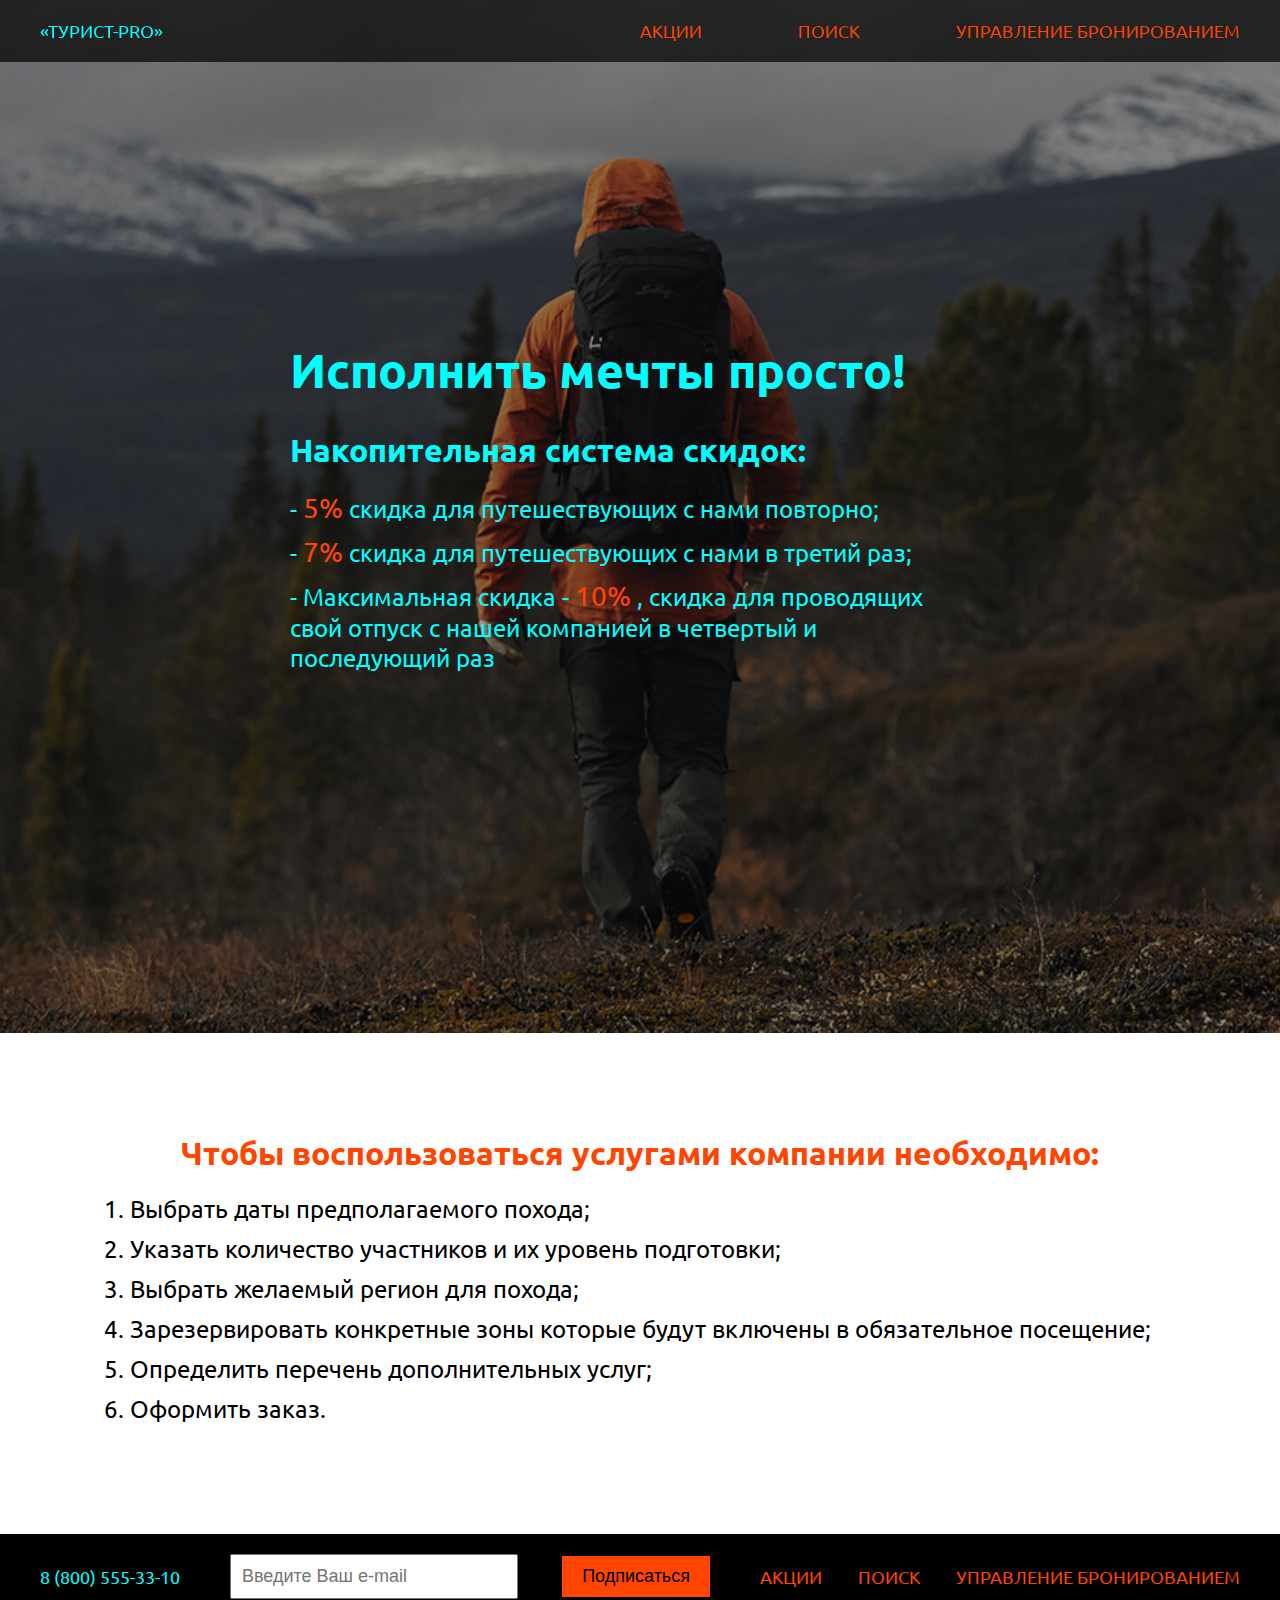
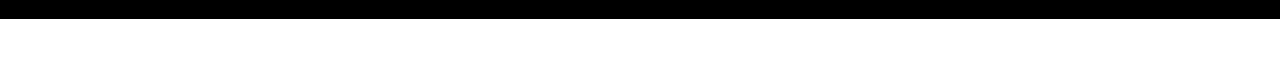
==== index.html @ 3eaf5f0c "Подготовка к экзамену. День 2. Верстка Landing" ====
<!DOCTYPE html>
<html lang="en">
<head>
    <meta charset="UTF-8">
    <meta http-equiv="X-UA-Compatible" content="IE=edge">
    <meta name="viewport" content="width=device-width, initial-scale=1.0">
    <title>Турист-pro</title>
    <link rel="stylesheet" href="./css/style.css">
</head>
<body>
   <header class="header">
     <div class="container flex-block">
       <a href="/" class="logo">
        «Турист-pro» 
       </a>
       <nav class="navigation flex-block">
         <a href="#" class="nav__link">Акции</a>
         <a href="#" class="nav__link">Поиск</a>
         <a href="#" class="nav__link">Управление бронированием</a>
       </nav>
       <!-- /.navigation -->
     </div>
     <!-- /.container -->
   </header>
   <section class="section promo" id="promo">
     <div class="container">
       <div class="flex-block promo__block">
         <h1 class="promo__title">Исполнить мечты просто!</h1>
         <h2 class="promo__subtitle">Накопительная система скидок:</h2>
         <p class="promo__text">- <span class="percent">5%</span> скидка для путешествующих с нами повторно;</p>
         <p class="promo__text">- <span class="percent">7%</span> скидка для путешествующих с нами в третий раз;</p>
         <p class="promo__text">- Максимальная скидка - <span class="percent">10%</span> , скидка для проводящих свой отпуск с нашей компанией в четвертый и последующий раз</p>
       </div>
       <!-- /.promo__block -->
     </div>
     <!-- /.container -->
   </section>
   <section class="section algoritm">
    
    <div class="container flex-block algoritm__block">
      <h2 class="section__title">Чтобы воспользоваться услугами компании необходимо:</h2>
      <ol class="algoritm__list">
        <li class="list__item">Выбрать даты предполагаемого похода;</li>
        <!-- /.list__item -->
        <li class="list__item">Указать количество участников и их уровень подготовки;</li>
        <!-- /.list__item -->
        <li class="list__item">Выбрать желаемый регион для похода;</li>
        <!-- /.list__item -->
        <li class="list__item">Зарезервировать конкретные зоны которые будут включены в
          обязательное посещение;</li>
        <!-- /.list__item -->
        <li class="list__item">Определить перечень дополнительных услуг;</li>
        <!-- /.list__item -->
        <li class="list__item">Оформить заказ.</li>
        <!-- /.list__item -->
      </ol>
      <!-- /.algoritm__list -->
    </div>
    <!-- /.container -->
   </section>
   <!-- /.section algoritm -->
   <!-- /.section-promo -->
   <!-- /.header --> 
   <footer class="footer">
     <div class="container flex-block footer__block">
      <a href="tel:88005553310" class="logo">
         8 (800) 555-33-10
       </a>
       <form action="#" class="footer__form flex-block">
         <input type="email" class="input footer__email" placeholder="Введите Ваш e-mail">
         <button class="btn btn--primary">Подписаться</button>
       </form>
       <!-- /.footer__form -->
       <nav class="navigation flex-block footer__navigation">
         <a href="#promo" class="nav__link">Акции</a>
         <a href="#" class="nav__link">Поиск</a>
         <a href="#" class="nav__link">Управление бронированием</a>
       </nav>
     </div>
     <!-- /.container flex-block -->
   </footer>
</body>
</html>
---- css/style.css ----
@font-face {
  font-family: 'Ubuntu-Regular';
  src: url(../fonts/Ubuntu/Ubuntu-Regular.ttf);
}
@font-face {
  font-family: 'Ubuntu-Bold';
  src: url(../fonts/Ubuntu/Ubuntu-Bold.ttf);
}
* {
  margin: 0;
  padding: 0;
  box-sizing: border-box;
}
html {
  font-family: 'Ubuntu-Regular', sans-serif;
  font-size: 14px;
}
strong, h1, h2, h3, h4, h5, h6 {
  font-family: 'Ubuntu-Bold', sans-serif;
}
.input {
  font-size: 18px;
  outline: none;
  padding: 10px 10px;
  color: orangered;
}
.btn {
  padding: 10px 20px;
  border: none;
  outline: none;
  cursor: pointer;
  font-size: 18px;
}
.btn--primary {
  background-color: orangered;
}
.container {
  max-width: 1200px;
  width: 100%;
  margin: auto;
}
.flex-block {
  display: flex;
  justify-content: space-between;
  align-items: center;
}
.section {
  padding-top: 100px;
  padding-bottom: 100px;
}
.section__title {
  color: orangered;
}
.header {
  position: fixed;
  width: 100%;
  top: 0;
  left: 0;
  padding-top: 20px;
  padding-bottom: 20px;
  background: rgba(0, 0, 0, 0.7);
  z-index: 999;
}
.logo {
  color: aqua;
}
.header a, .footer a {
  text-decoration: none;
  font-size: 18px;
  text-transform: uppercase;
}
.navigation {
  max-width: 50%;
  width: 100%;
}
.nav__link {
  color: orangered;
}
.promo {
  position: relative;
  margin-top: -61px;
  padding-top: 400px;
  padding-bottom: 350px;
  background: url('../img/bgi.jpg') no-repeat center /cover;
}
.promo::after {
  position: absolute;
  content: '';
  top: 0;
  left: 0;
  width: 100%;
  height: 100%;
  background: rgba(0, 0, 0, 0.4);
}
.promo__block {
  position: relative;
  z-index: 998;
  max-width: 650px;
  flex-direction: column;
  align-items: start;
  margin-left: 250px;
  color: aqua;
}
.promo__title {
  font-size: 48px;
  margin-bottom: 30px;
}
.promo__subtitle, .section__title {
  font-size: 32px;
  margin-bottom: 20px;
}
.promo__text, .list__item {
  font-size: 24px;
  margin-bottom: 10px;
}
.percent {
  font-size: 28px;
  color: orangered;
}
.algoritm__block {
  flex-direction: column;
}
.footer {
  padding-top: 20px;
  padding-bottom: 20px;
  background: rgba(0, 0, 0, 1);
}
.footer__navigation {
  max-width: 40%;
}
.footer__form {
  max-width: 40%;
  width: 100%;
}
.footer__email {
  max-width: 60%;
  width: 100%;
}
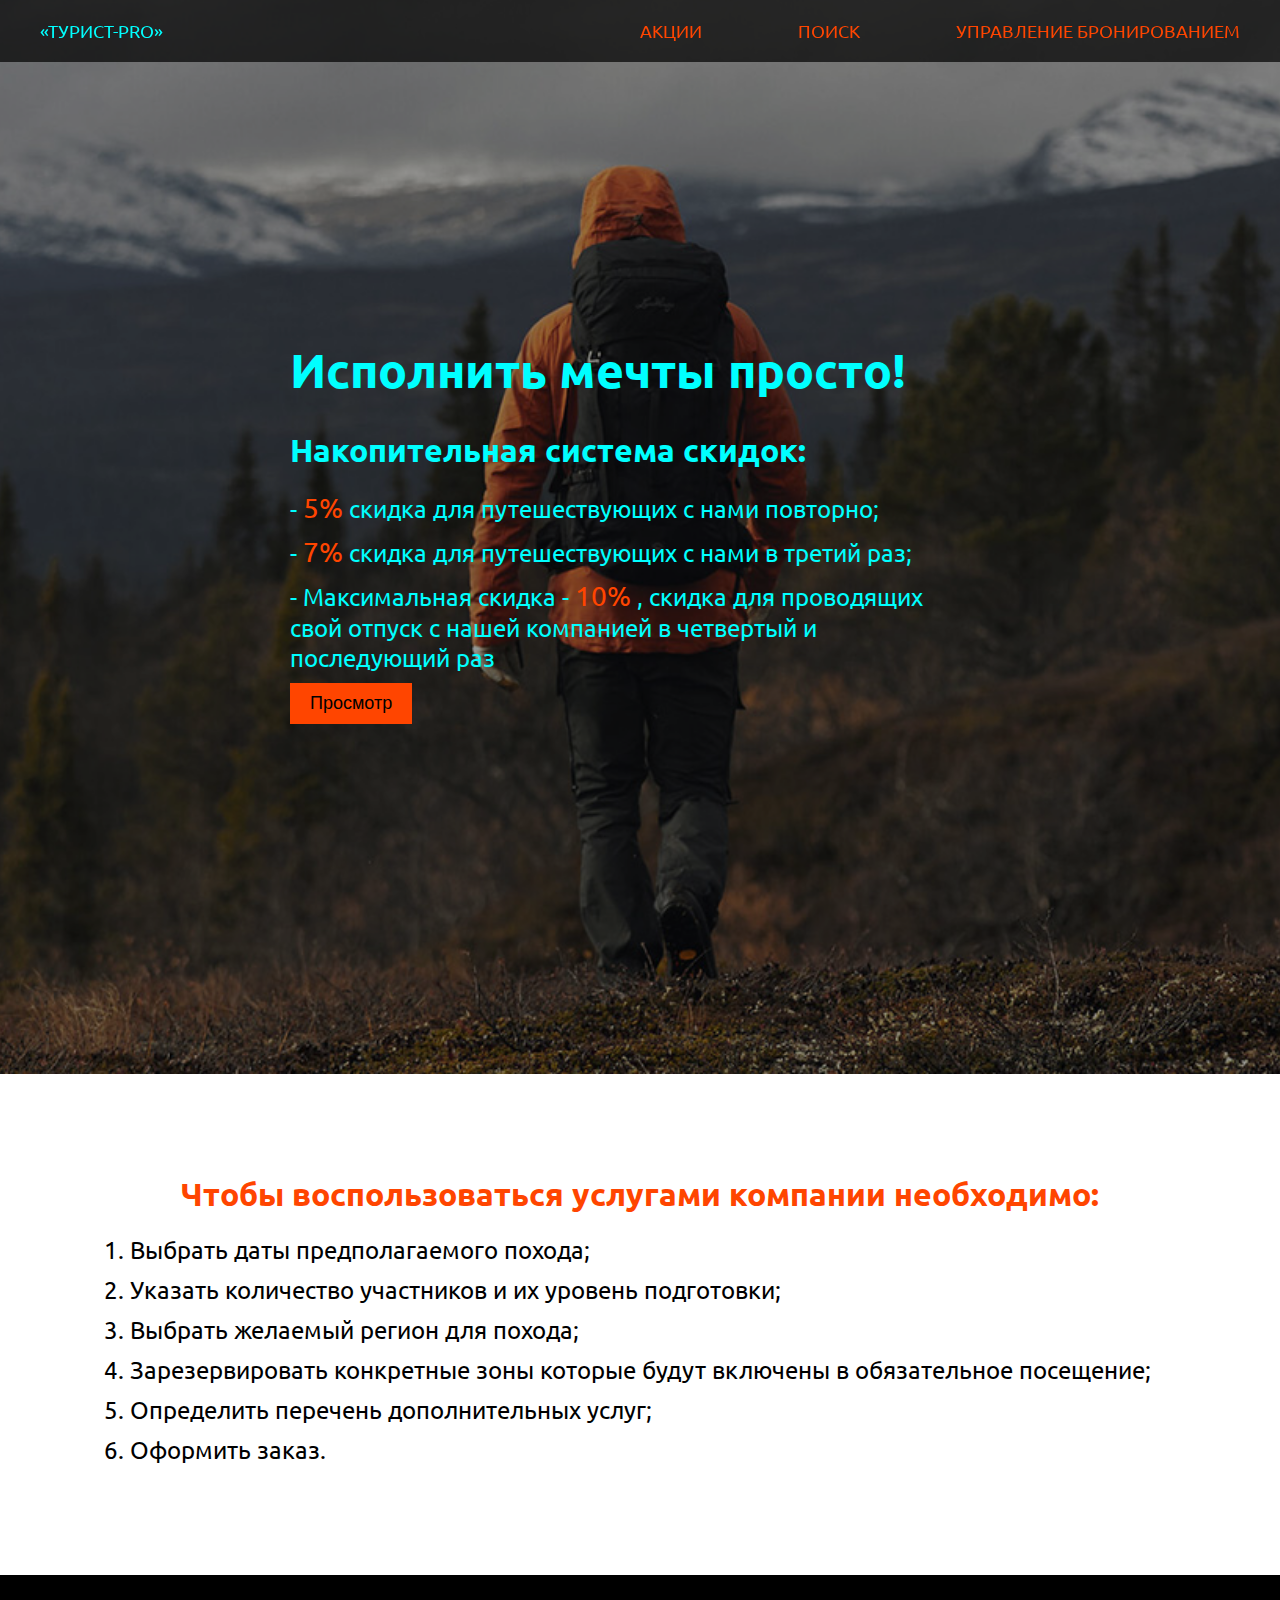
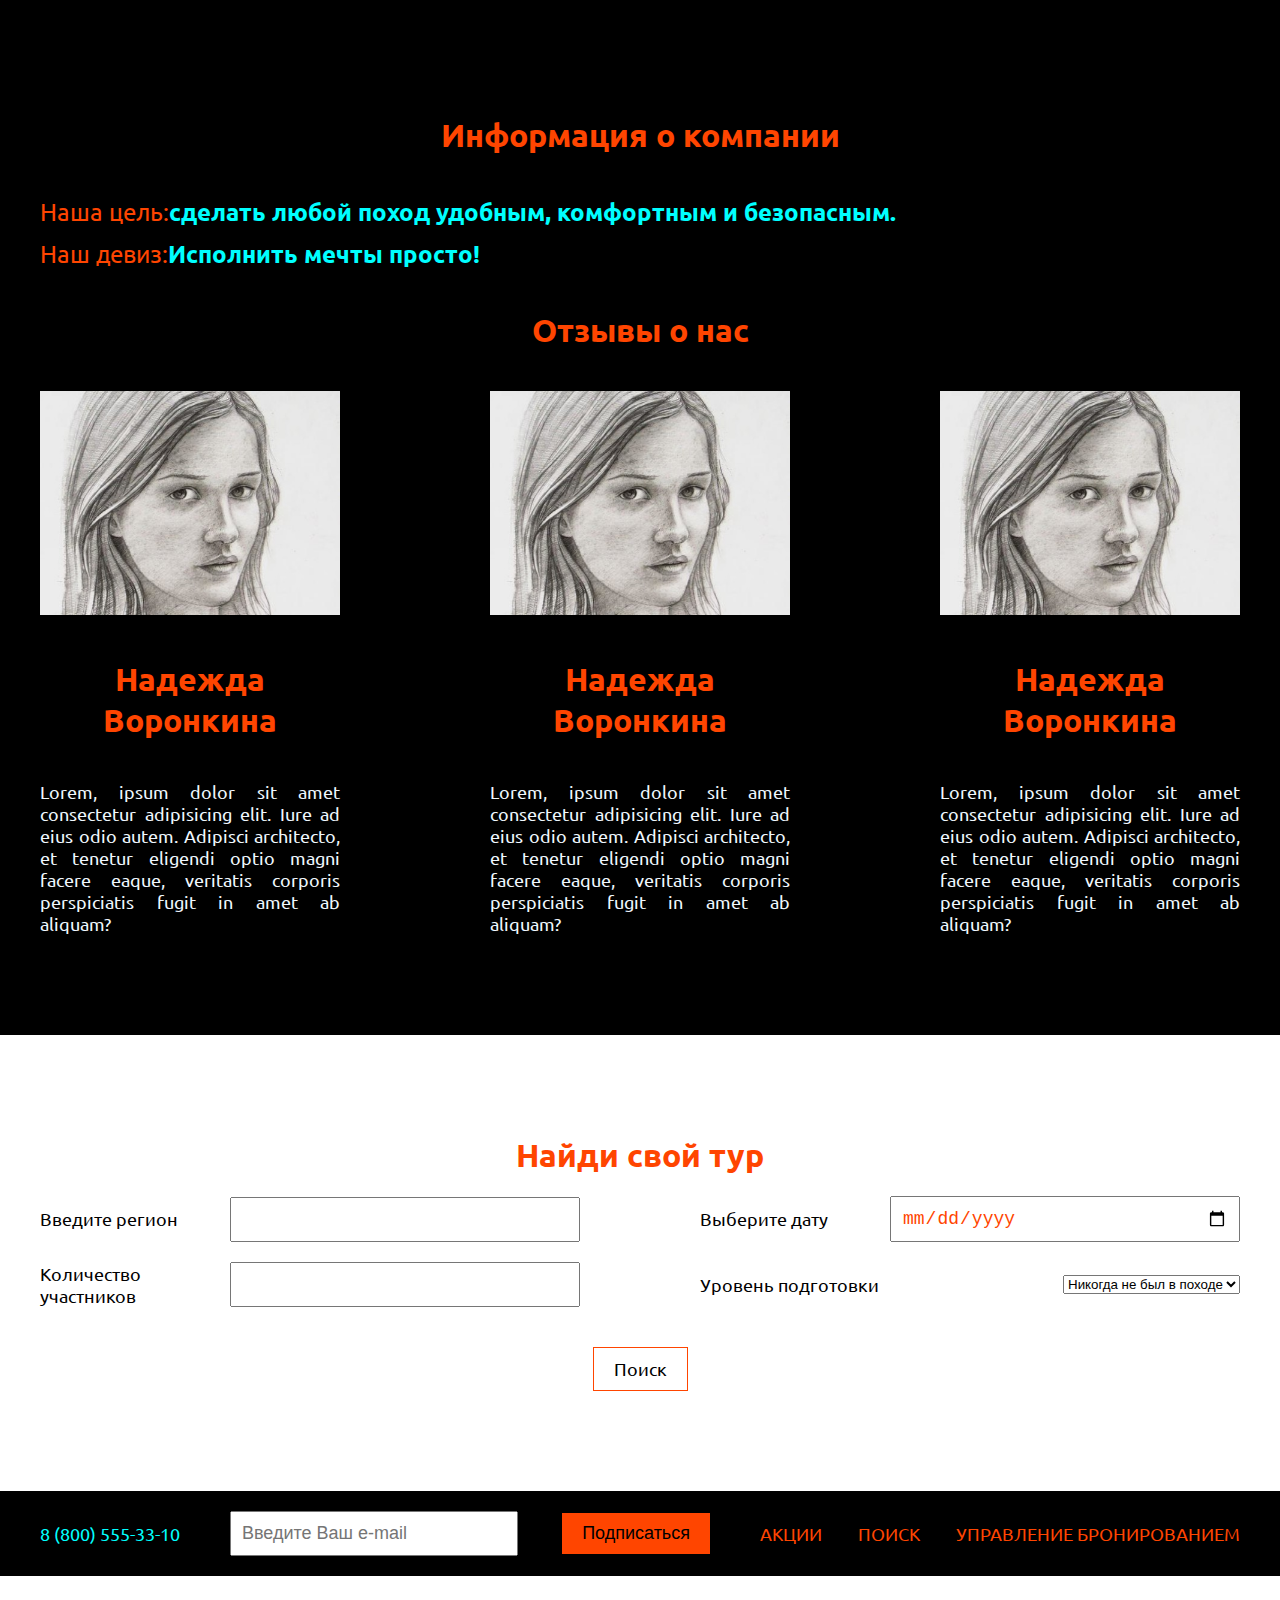
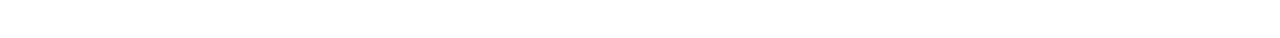
==== commit 03c90090: "Подготовка к экзамену. День 3. Вёрстка" ====
--- a/index.html
+++ b/index.html
@@ -30,6 +30,7 @@
          <p class="promo__text">- <span class="percent">5%</span> скидка для путешествующих с нами повторно;</p>
          <p class="promo__text">- <span class="percent">7%</span> скидка для путешествующих с нами в третий раз;</p>
          <p class="promo__text">- Максимальная скидка - <span class="percent">10%</span> , скидка для проводящих свой отпуск с нашей компанией в четвертый и последующий раз</p>
+         <button class="btn btn--primary">Просмотр</button>
        </div>
        <!-- /.promo__block -->
      </div>
@@ -61,6 +62,88 @@
    <!-- /.section algoritm -->
    <!-- /.section-promo -->
    <!-- /.header --> 
+
+<section class="section info">
+  <div class="container flex-block info-section__block">
+    <h2 class="section__title">Информация о компании</h2>
+    <div class="info__block">
+      <p class="target">Наша цель:<strong>сделать любой поход удобным, комфортным
+        и безопасным. </strong></p>
+      <p class="target">Наш девиз:<strong>Исполнить мечты просто!</strong><p>
+      <h3 class="section__title">Отзывы о нас</h3>
+      <div class="comments__block">
+        <div class="comment__card">
+          <div class="card__img-block">
+            <img src="./img/woman.jpg" alt="avatar" class="avatar">
+          </div>
+          <!-- /.card__img-block -->
+          <h3 class="section__title">Надежда Воронкина</h3>
+          <p class="card__desc">Lorem, ipsum dolor sit amet consectetur adipisicing elit. Iure ad eius odio autem. Adipisci architecto, et tenetur eligendi optio magni facere eaque, veritatis corporis perspiciatis fugit in amet ab aliquam?</p>
+        </div>
+        <!-- /.comment__card -->
+        <div class="comment__card">
+          <div class="card__img-block">
+            <img src="./img/woman.jpg" alt="avatar" class="avatar">
+          </div>
+          <!-- /.card__img-block -->
+          <h3 class="section__title">Надежда Воронкина</h3>
+          <p class="card__desc">Lorem, ipsum dolor sit amet consectetur adipisicing elit. Iure ad eius odio autem. Adipisci architecto, et tenetur eligendi optio magni facere eaque, veritatis corporis perspiciatis fugit in amet ab aliquam?</p>
+        </div>
+        <!-- /.comment__card -->
+        <div class="comment__card">
+          <div class="card__img-block">
+            <img src="./img/woman.jpg" alt="avatar" class="avatar">
+          </div>
+          <!-- /.card__img-block -->
+          <h3 class="section__title">Надежда Воронкина</h3>
+          <p class="card__desc">Lorem, ipsum dolor sit amet consectetur adipisicing elit. Iure ad eius odio autem. Adipisci architecto, et tenetur eligendi optio magni facere eaque, veritatis corporis perspiciatis fugit in amet ab aliquam?</p>
+        </div>
+        <!-- /.comment__card -->
+
+      </div>
+      <!-- /.comments__block -->
+    </div>
+    <!-- /.info__block -->
+  </div>
+  <!-- /.container -->
+</section>
+<!-- /.section info -->
+<section class="section form__section">
+  <div class="container">
+    <h2 class="section__title">Найди свой тур</h2>
+    <form action="#" class="form">
+      <div class="input__group">
+        <label for="region">Введите регион</label>
+        <input name="region" id="region" type="text"class="input form__input">
+      </div>
+      <!-- /.input__group -->
+      <div class="input__group">
+        <label for="date">Выберите дату</label>
+        <input name="date" id="date" type="date"class="input form__input">
+      </div>
+      <!-- /.input__group -->
+      <div class="input__group">
+        <label for="number">Количество участников</label>
+        <input name="number" id="number" type="number"class="input form__input">
+      </div>
+      <!-- /.input__group -->
+      <div class="input__group">
+        <label for="level">Уровень подготовки</label>
+        <select name="level" id="level" class="form__select" class="input form__input">
+          <option value="1" class="form__option">Никогда не был в походе</option>
+          <option value="2" class="form__option">Иногда бываю в походе</option>
+          <option value="3" class="form__option">Часто хожу в походы</option>
+        </select>
+      </div>
+      <!-- /.input__group -->
+      <div class="buttons">
+        <a href="/" class="btn btn--secondary">Поиск</a>
+      </div>
+      <!-- /.buttons -->
+    </form>
+  </div>
+</section>
+<!-- /.section form__section -->
    <footer class="footer">
      <div class="container flex-block footer__block">
       <a href="tel:88005553310" class="logo">
--- a/css/style.css
+++ b/css/style.css
@@ -34,6 +34,13 @@
 .btn--primary {
   background-color: orangered;
 }
+.btn--secondary {
+  background: transparent;
+  border: 1px solid orangered;
+  text-decoration: none;
+  color: black;
+  margin-top: 20px;
+}
 .container {
   max-width: 1200px;
   width: 100%;
@@ -49,6 +56,7 @@
   padding-bottom: 100px;
 }
 .section__title {
+  text-align: center;
   color: orangered;
 }
 .header {
@@ -120,6 +128,68 @@
 .algoritm__block {
   flex-direction: column;
 }
+.info {
+background:rgba(0, 0, 0, 1);
+color: aliceblue;
+font-size: 18px;
+}
+.info-section__block{
+  flex-direction: column;
+}
+.target {
+font-size: 24px;
+color: orangered;
+margin-bottom: 10px;
+}
+.target > strong {
+color: aqua;
+}
+.info__block {
+  flex-direction: column;
+}
+.info .section__title{
+  text-align: center;
+  margin-top: 40px;
+  margin-bottom: 40px;
+}
+.comments__block {
+  display: flex;
+  justify-content: space-between;
+  align-items: center;
+}
+.comment__card {
+  width: 25%;
+}
+.card__img-block > img {
+  width: 100%;
+}
+.card__desc {
+  text-align: justify;
+}
+.form {
+  display: flex;
+  flex-wrap: wrap;
+  justify-content: space-between;
+  align-items: center;
+}
+.input__group {
+  width: 45%;
+  display: flex;
+  justify-content: space-between;
+  align-items: center;
+  font-size: 18px;
+  margin-bottom: 20px;
+}
+.form > .buttons {
+  width: 100%;
+  display: flex;
+  justify-content: center;
+  align-items: center;
+}
+.form__input {
+  max-width: 350px;
+  width: 100%;
+}
 .footer {
   padding-top: 20px;
   padding-bottom: 20px;
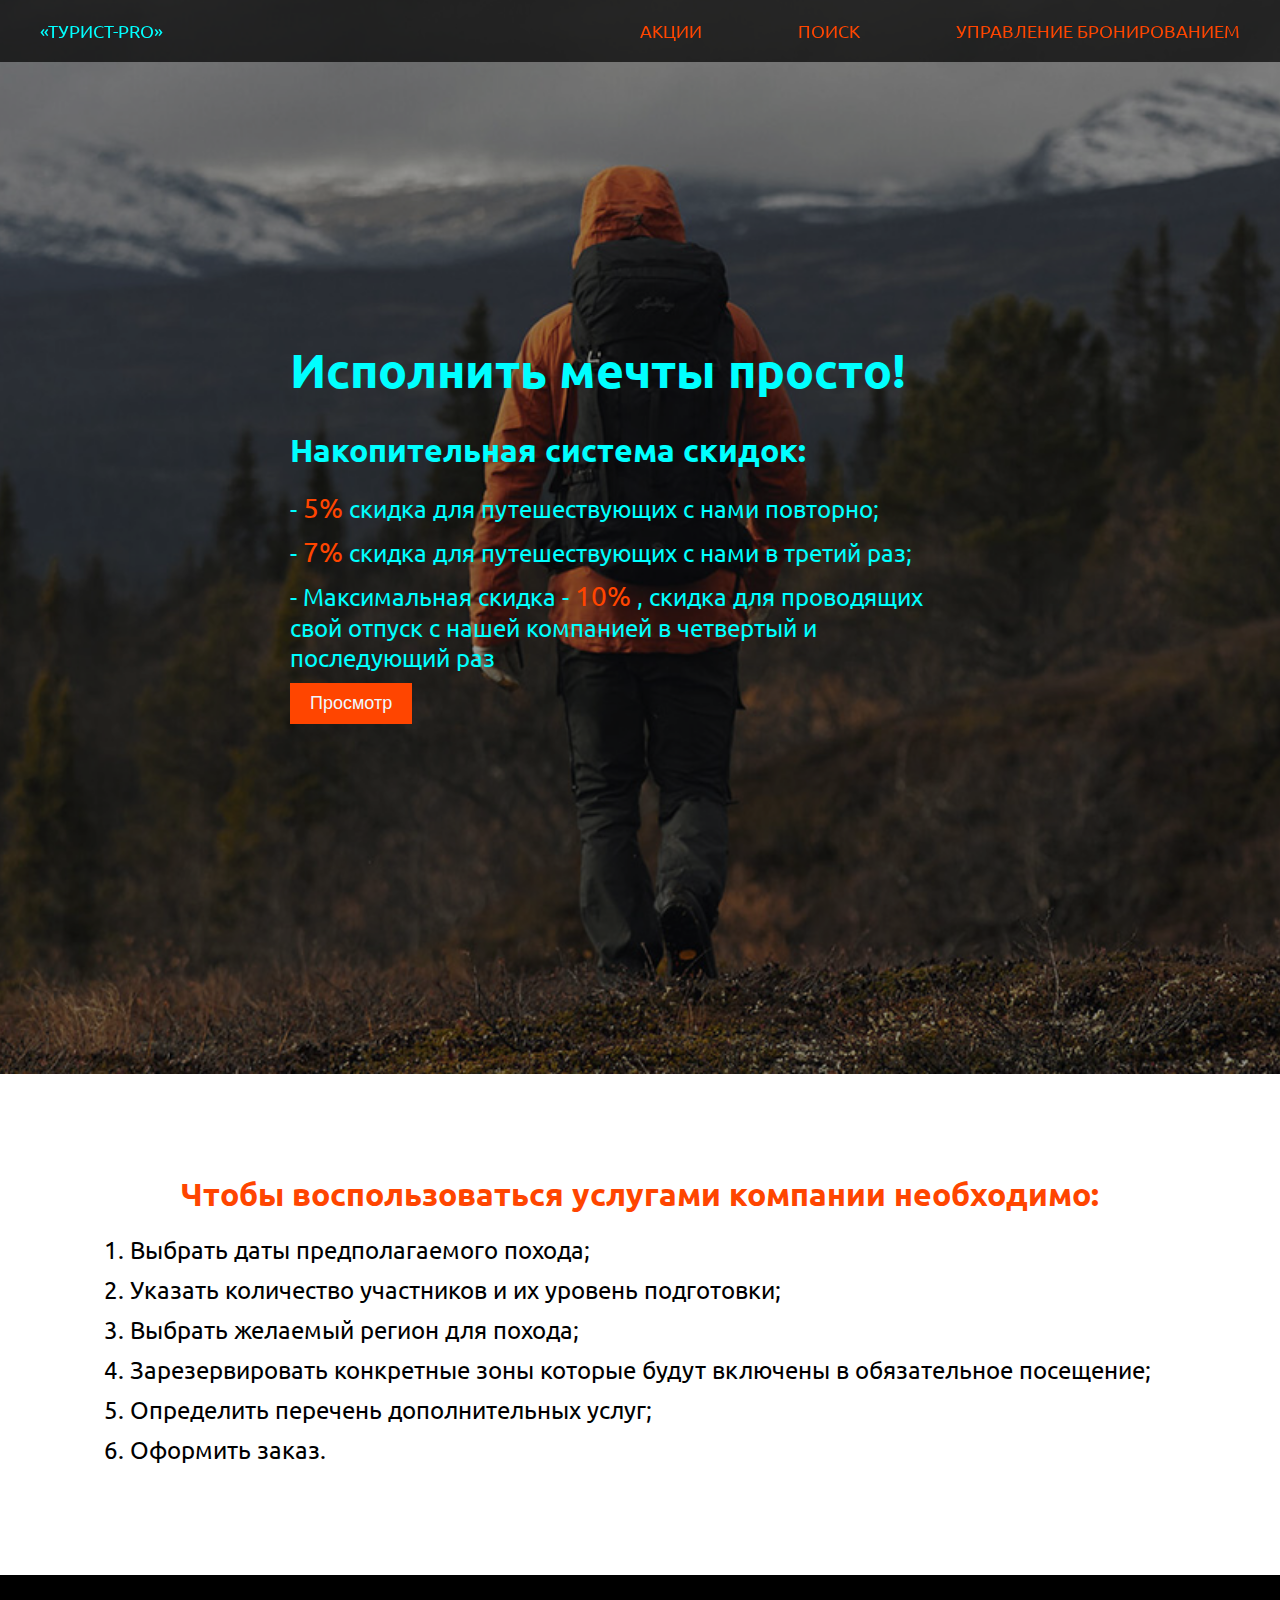
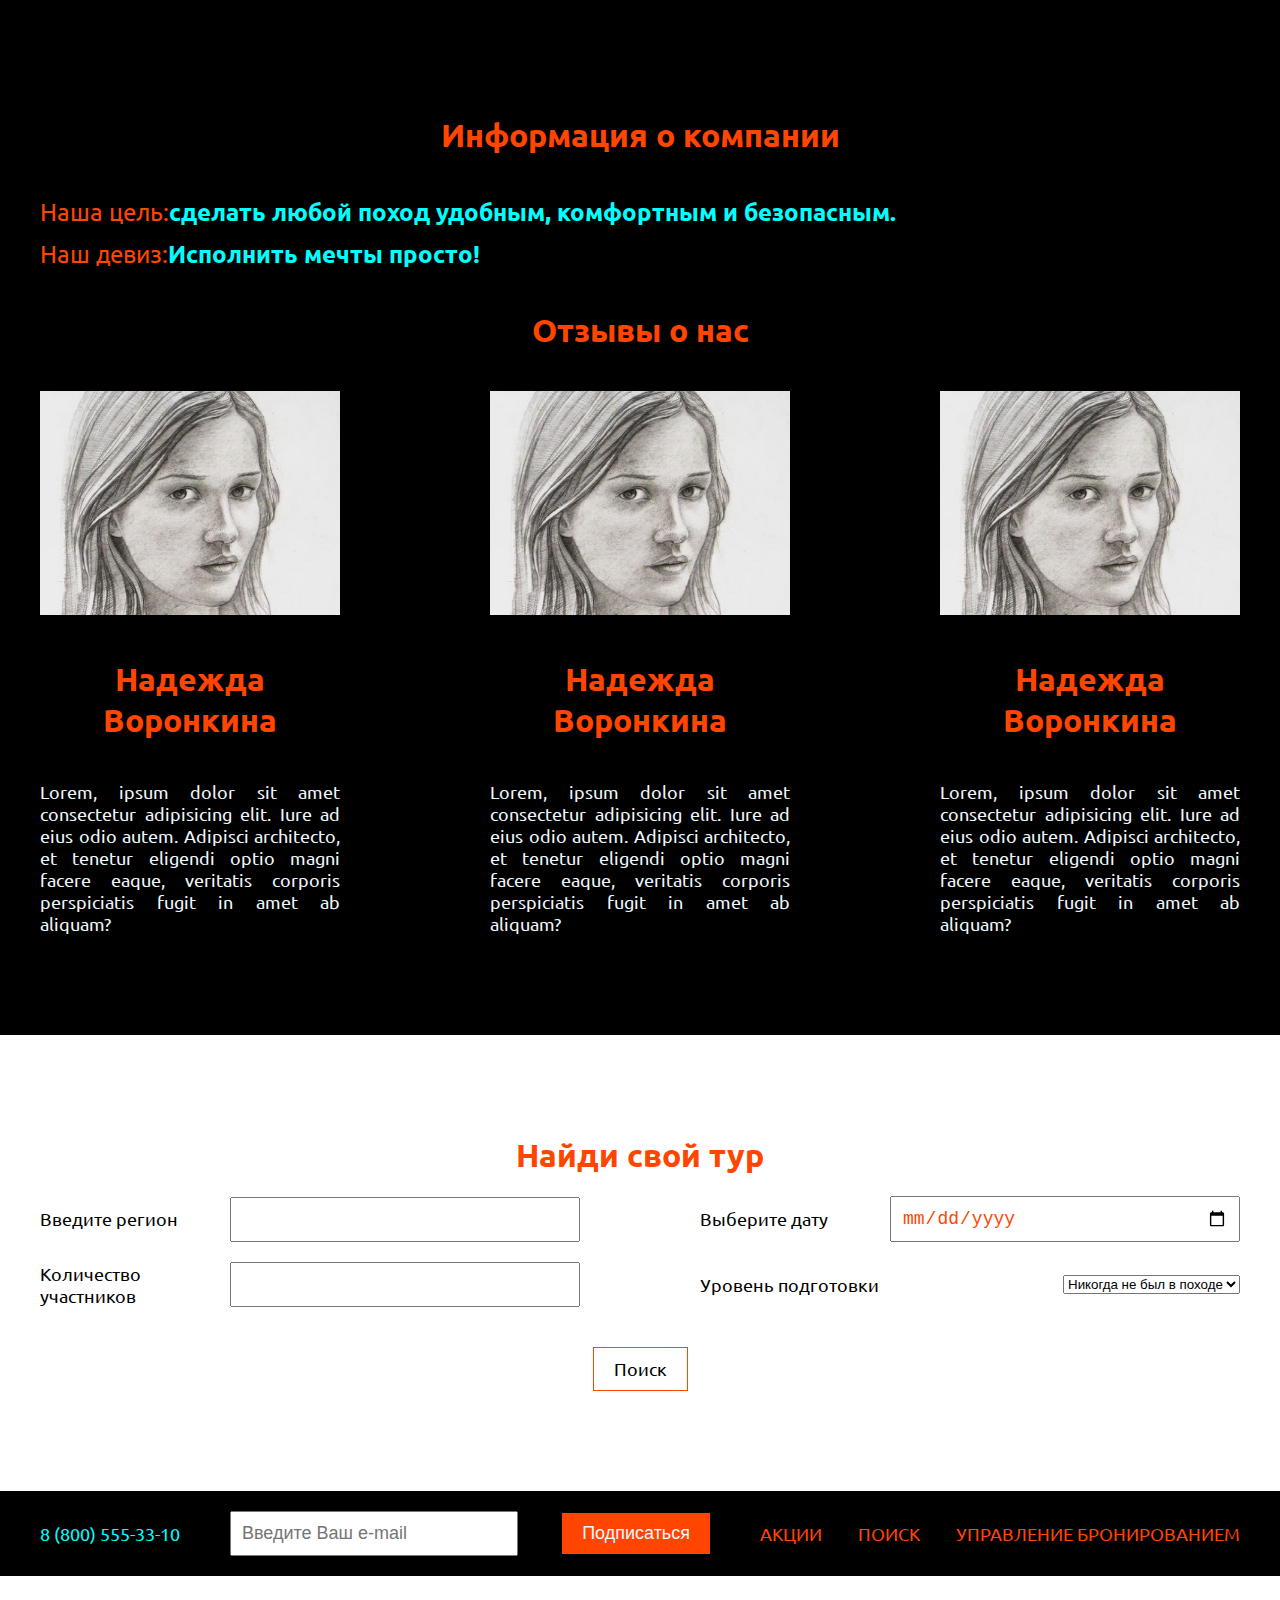
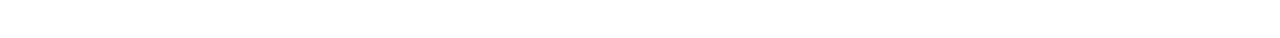
==== commit 0f10af22: "Подготовка к экзамену. День 4. Вёрстка" ====
--- a/index.html
+++ b/index.html
@@ -137,7 +137,7 @@
       </div>
       <!-- /.input__group -->
       <div class="buttons">
-        <a href="/" class="btn btn--secondary">Поиск</a>
+        <a href="./content/result.html" class="btn btn--secondary">Поиск</a>
       </div>
       <!-- /.buttons -->
     </form>
--- a/css/style.css
+++ b/css/style.css
@@ -30,8 +30,11 @@
   outline: none;
   cursor: pointer;
   font-size: 18px;
+  text-decoration: none;
+  color: black;
 }
 .btn--primary {
+  color: aliceblue;
   background-color: orangered;
 }
 .btn--secondary {
@@ -205,4 +208,45 @@
 .footer__email {
   max-width: 60%;
   width: 100%;
+}
+
+/*настройка страницы result */
+.result {
+  position: relative;
+  padding-top: 200px;
+  height: 100vh;
+  background: url('../img/bgi.jpg') no-repeat center /cover;
+}
+.result::after {
+  position: absolute;
+  content: '';
+  top: 0;
+  left: 0;
+  width: 100%;
+  height: 100%;
+  background: rgba(0, 0, 0, 0.4);
+}
+.result__block {
+  position: relative;
+  z-index: 10;
+  flex-direction: column;
+  align-items: start;
+  color: aliceblue;
+}
+.result__search {
+  width: 100%;
+  display: flex;
+  padding: 10px;
+  margin-bottom: 20px;
+  justify-content: space-between;
+  font-size: 16px;
+  background: rgba(0, 0, 0, 0.4);
+  border: 1px solid aliceblue;
+  border-radius: 10px;
+}
+.group__result {
+  display: flex;
+  flex-direction: column;
+  justify-content: center;
+  align-items: center;
 }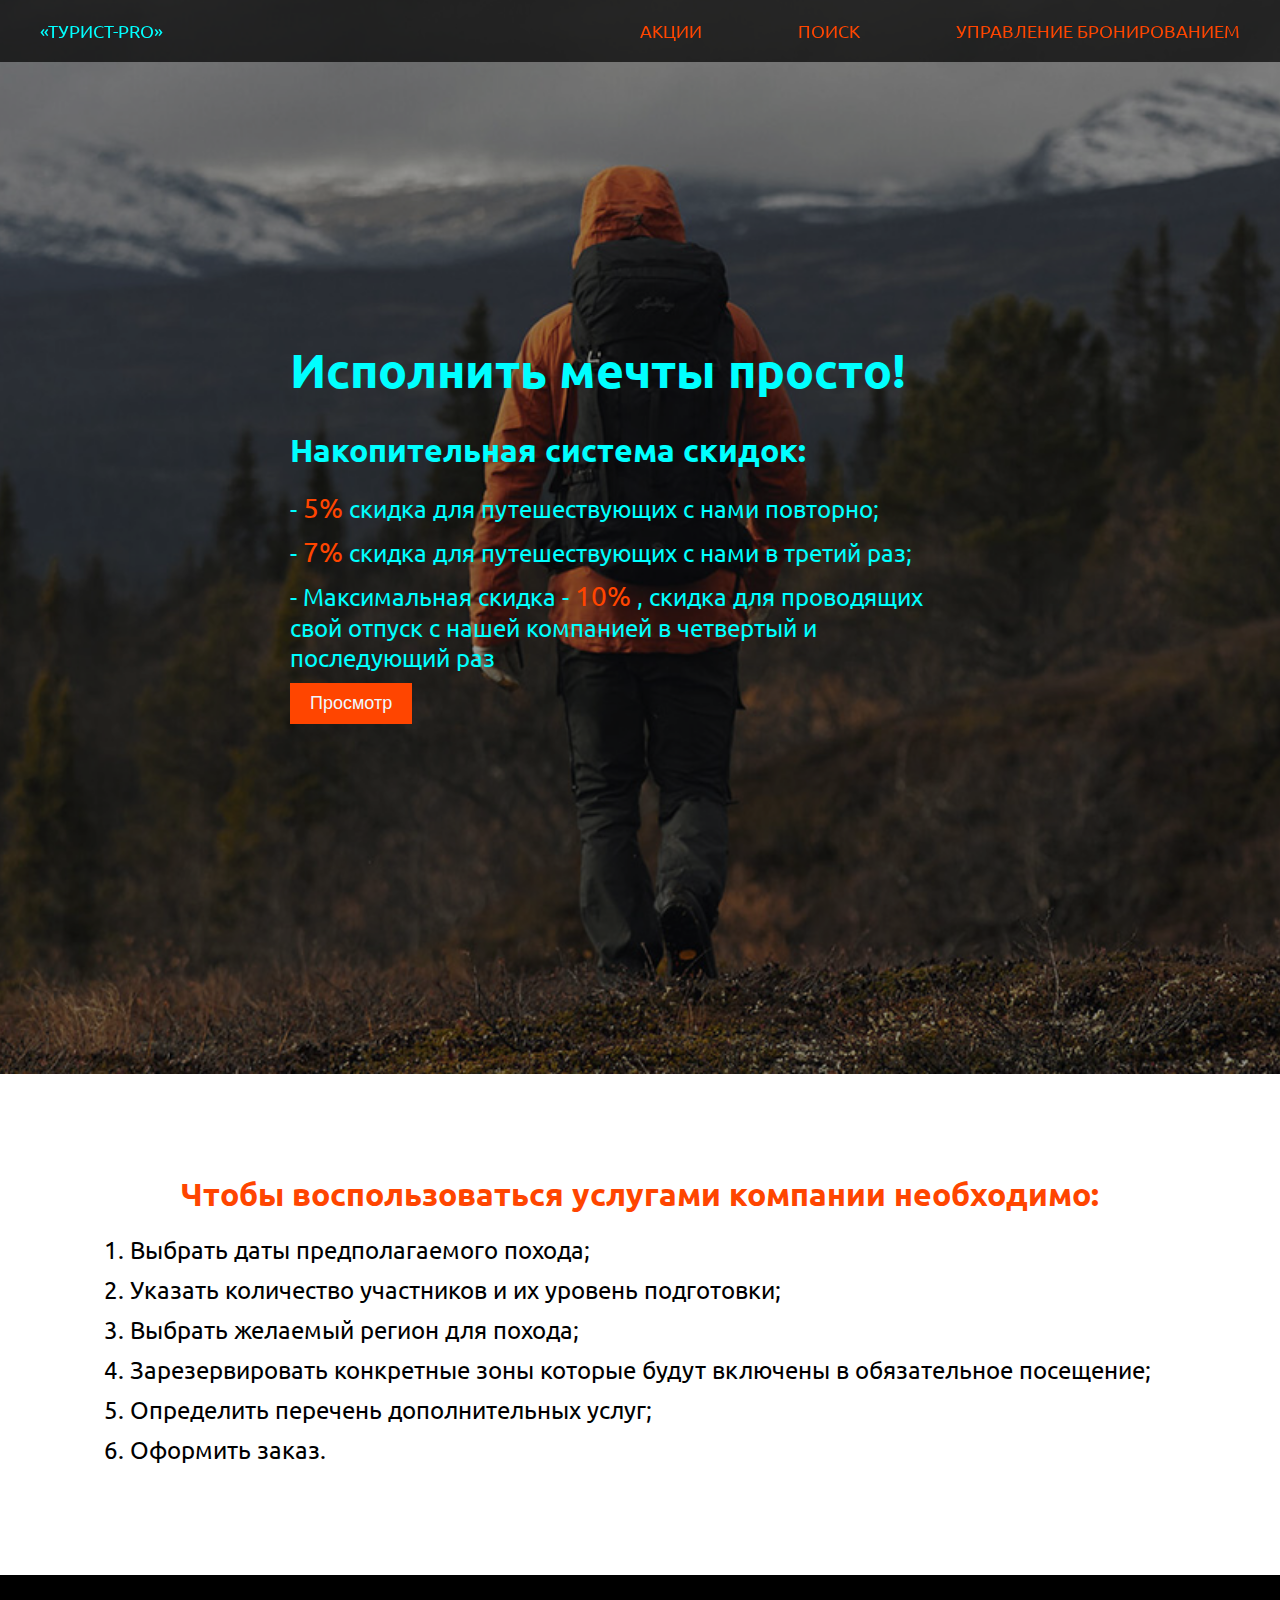
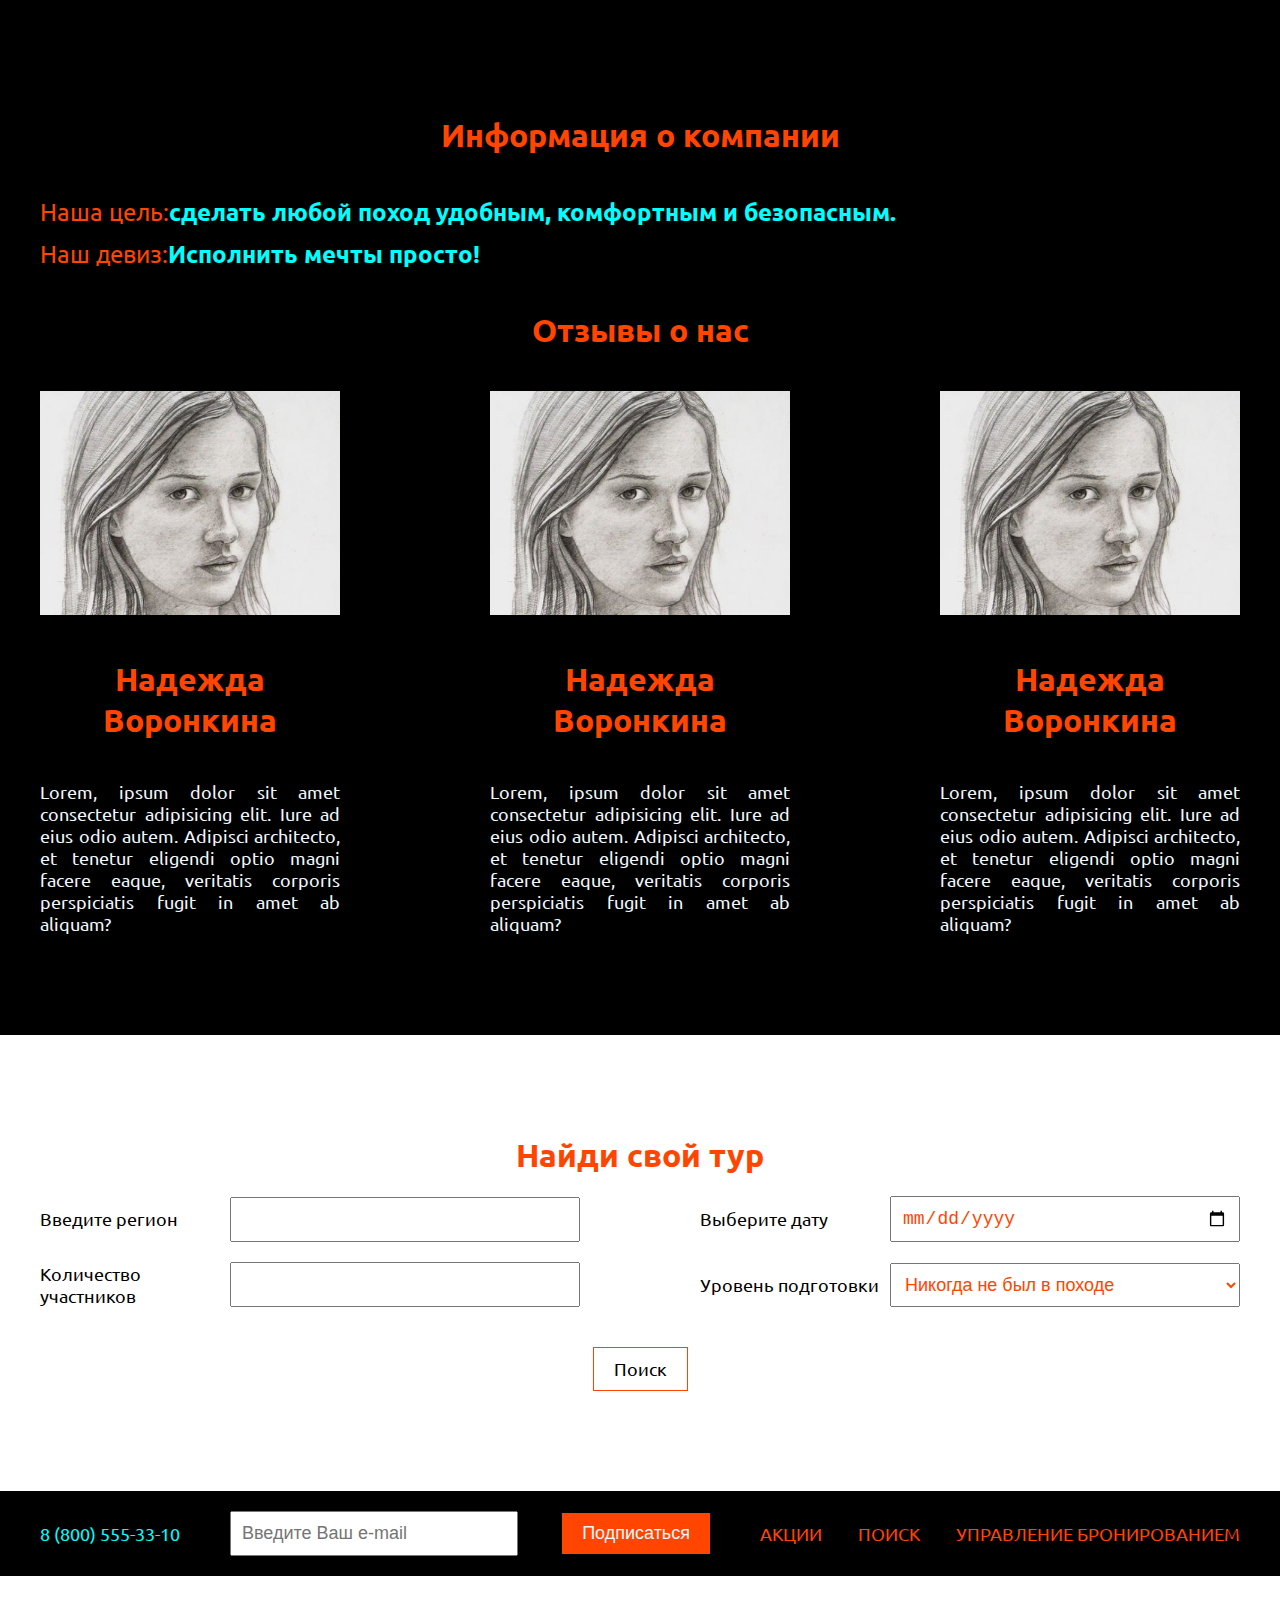
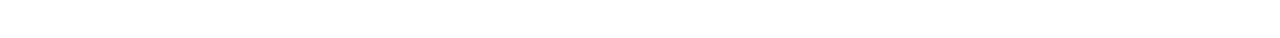
==== commit 6f3ea310: "Подготовка к экзамену. День 5. Вёрстка" ====
--- a/index.html
+++ b/index.html
@@ -16,7 +16,7 @@
        <nav class="navigation flex-block">
          <a href="#" class="nav__link">Акции</a>
          <a href="#" class="nav__link">Поиск</a>
-         <a href="#" class="nav__link">Управление бронированием</a>
+         <a href="./content/order.html" class="nav__link">Управление бронированием</a>
        </nav>
        <!-- /.navigation -->
      </div>
@@ -129,7 +129,7 @@
       <!-- /.input__group -->
       <div class="input__group">
         <label for="level">Уровень подготовки</label>
-        <select name="level" id="level" class="form__select" class="input form__input">
+        <select name="level" id="level" class="form__select input form__input">
           <option value="1" class="form__option">Никогда не был в походе</option>
           <option value="2" class="form__option">Иногда бываю в походе</option>
           <option value="3" class="form__option">Часто хожу в походы</option>
--- a/css/style.css
+++ b/css/style.css
@@ -214,8 +214,8 @@
 .result {
   position: relative;
   padding-top: 200px;
-  height: 100vh;
-  background: url('../img/bgi.jpg') no-repeat center /cover;
+  min-height: 100vh;
+  background: url('../img/bgi.jpg') no-repeat center /cover fixed;
 }
 .result::after {
   position: absolute;
@@ -249,4 +249,68 @@
   flex-direction: column;
   justify-content: center;
   align-items: center;
+}
+/* настройка страницы order */
+.order {
+  position: relative;
+  padding-top: 200px;
+  min-height: 100vh;
+  background: url('../img/bgi.jpg') no-repeat center /cover fixed;
+  color: aliceblue;
+}
+.order::after {
+  position: absolute;
+  content: '';
+  top: 0;
+  left: 0;
+  width: 100%;
+  height: 100%;
+  background: rgba(0, 0, 0, 0.4);
+}
+.order__block {
+  position: relative;
+  z-index: 2;
+  flex-direction: column;
+  align-items: start;
+}
+.rows__block {
+  background:rgba(200, 200, 200, 0.3);
+  width: 100%;
+  padding-top: 40px;
+  padding-bottom: 40px;
+  display: flex;
+  flex-direction: column;
+  justify-content: center;
+  align-items: center;
+  border-radius: 20px;
+  margin-bottom: 40px;
+}
+.row{
+  display: flex;
+  align-items: center;
+  justify-content: space-between;
+  max-width: 800px;
+  width: 100%;
+  border: 1px solid orangered;
+  border-radius: 10px;
+  padding: 10px 20px;
+  margin-bottom: 20px;
+}
+.title {
+  font-size: 32px;
+  max-width: 50%;
+}
+.desc__order {
+  font-size: 26px;
+  max-width: 50%;
+}
+.inputs {
+  justify-content: start;
+}
+.order__input {
+  margin-left: 25%;
+  margin-right: 15px;
+}
+.inputs * {
+  cursor: pointer;
 }